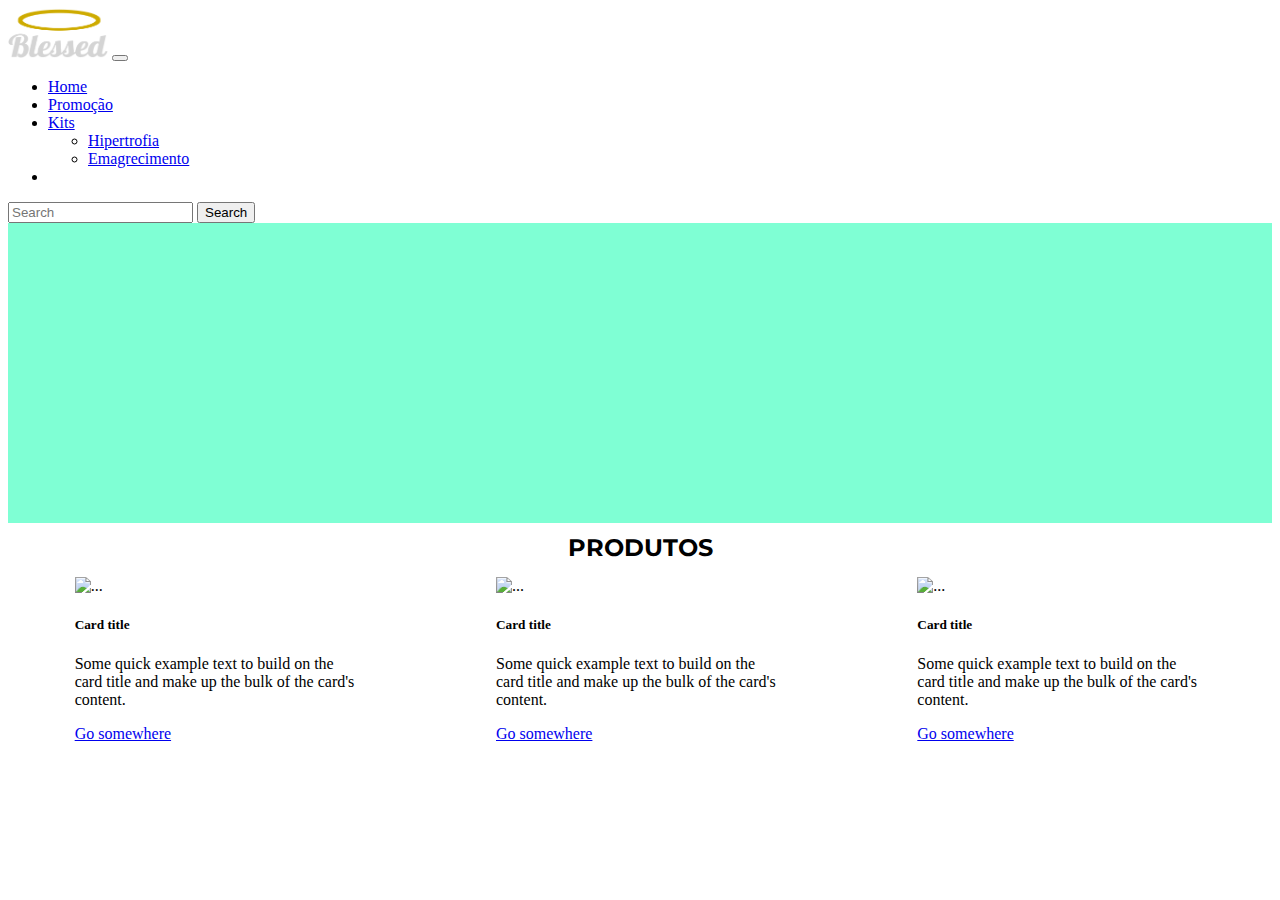
==== index.html @ a8f883e5 "v0.1" ====
<!DOCTYPE html>
<html lang="pt-br">

<head>
    <meta charset="UTF-8">
    <meta http-equiv="X-UA-Compatible" content="IE=edge">
    <meta name="viewport" content="width=device-width, initial-scale=1.0">
    <title>Blessed Suplements</title>

    <!-- CSS only -->
    <link href="https://cdn.jsdelivr.net/npm/bootstrap@5.2.2/dist/css/bootstrap.min.css" rel="stylesheet"
        integrity="sha384-Zenh87qX5JnK2Jl0vWa8Ck2rdkQ2Bzep5IDxbcnCeuOxjzrPF/et3URy9Bv1WTRi" crossorigin="anonymous">
    <!-- JavaScript Bundle with Popper -->
    <script src="https://cdn.jsdelivr.net/npm/bootstrap@5.2.2/dist/js/bootstrap.bundle.min.js"
        integrity="sha384-OERcA2EqjJCMA+/3y+gxIOqMEjwtxJY7qPCqsdltbNJuaOe923+mo//f6V8Qbsw3"
        crossorigin="anonymous"></script>
    <link href="style.css" rel="stylesheet">
</head>

<body>
    <!-- navbar -->
    <nav class="navbar navbar-expand-lg bg-light">
        <div class="container-fluid">
            <a class="navbar-brand" href="#"><img id="imgCabecalho" src="img/logoBlessed.png"></a>
            <button class="navbar-toggler" type="button" data-bs-toggle="collapse"
                data-bs-target="#navbarSupportedContent" aria-controls="navbarSupportedContent" aria-expanded="false"
                aria-label="Toggle navigation">
                <span class="navbar-toggler-icon"></span>
            </button>
            <div class="collapse navbar-collapse" id="navbarSupportedContent">
                <ul class="navbar-nav me-auto mb-2 mb-lg-0">
                    <li class="nav-item">
                        <a class="nav-link active" aria-current="page" href="#">Home</a>
                    </li>
                    <li class="nav-item">
                        <a class="nav-link" href="#">Promoção</a>
                    </li>
                    <li class="nav-item dropdown">
                        <a class="nav-link dropdown-toggle" href="#" role="button" data-bs-toggle="dropdown"
                            aria-expanded="false">
                            Kits
                        </a>
                        <ul class="dropdown-menu">
                            <li><a class="dropdown-item" href="#">Hipertrofia</a></li>
                            <li><a class="dropdown-item" href="#">Emagrecimento</a></li>
                           
                        </ul>
                    </li>
                    <li class="nav-item">
                 
                    </li>
                </ul>
                <form class="d-flex" role="search">
                    <input class="form-control me-2" type="search" placeholder="Search" aria-label="Search">
                    <button class="btn btn-outline-success" type="submit">Search</button>
                </form>
            </div>
        </div>
    </nav>
<div class="Banner">

</div>
<h2 id="tit_prod">PRODUTOS</h2>
<div class="Homeprod">
    <div class="card" style="width: 18rem;">
        <img src="..." class="card-img-top" alt="...">
        <div class="card-body">
          <h5 class="card-title">Card title</h5>
          <p class="card-text">Some quick example text to build on the card title and make up the bulk of the card's content.</p>
          <a href="#" class="btn btn-primary">Go somewhere</a>
        </div>
      </div>

    <div class="card" style="width: 18rem;">
    <img src="..." class="card-img-top" alt="...">
    <div class="card-body">
        <h5 class="card-title">Card title</h5>
        <p class="card-text">Some quick example text to build on the card title and make up the bulk of the card's content.</p>
        <a href="#" class="btn btn-primary">Go somewhere</a>
    </div>
      </div>

    <div class="card" style="width: 18rem;">
    <img src="..." class="card-img-top" alt="...">
    <div class="card-body">
        <h5 class="card-title">Card title</h5>
        <p class="card-text">Some quick example text to build on the card title and make up the bulk of the card's content.</p>
        <a href="#" class="btn btn-primary">Go somewhere</a>
    </div>
    </div>
</div>

</body>

</html>
---- style.css ----
@import url('https://fonts.googleapis.com/css2?family=Montserrat:wght@100&display=swap');
#imgCabecalho{
    width: 100px;
    height: 50px;
}
.Banner{
    background-color: aquamarine;
    width: 100%;
    height: 300px;
}
#tit_prod{
    text-align: center;
    font-family: 'Montserrat', sans-serif;
    margin: 10px;
}
.Homeprod{
    display: flex;
    flex-direction: row;
    justify-content: space-around

}

.Homeprod>.card{
margin:5px
}
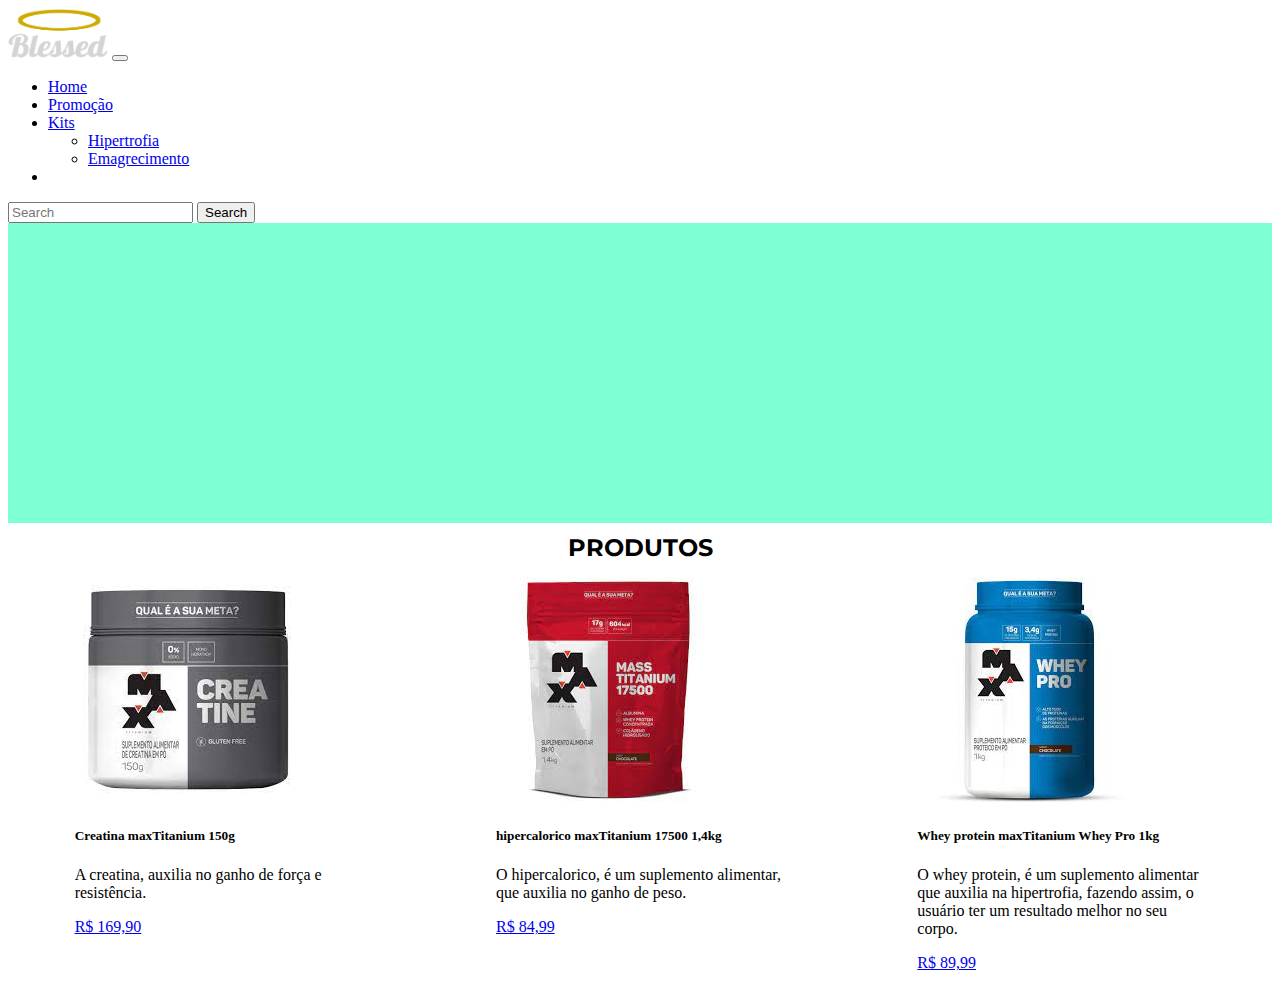
==== commit 4d044043: "Adicionando as imagens e organizando o texto" ====
--- a/index.html
+++ b/index.html
@@ -63,29 +63,29 @@
 <h2 id="tit_prod">PRODUTOS</h2>
 <div class="Homeprod">
     <div class="card" style="width: 18rem;">
-        <img src="..." class="card-img-top" alt="...">
+        <img src="/img/maxTitanium/creatina.jpeg" class="card-img-top" alt="creatina maxTitanium 150g">
         <div class="card-body">
-          <h5 class="card-title">Card title</h5>
-          <p class="card-text">Some quick example text to build on the card title and make up the bulk of the card's content.</p>
-          <a href="#" class="btn btn-primary">Go somewhere</a>
+          <h5 class="card-title">Creatina maxTitanium 150g</h5>
+          <p class="card-text">A creatina, auxilia no ganho de força e resistência.</p>
+          <a href="#" class="btn btn-primary">R$ 169,90</a>
         </div>
       </div>
 
     <div class="card" style="width: 18rem;">
-    <img src="..." class="card-img-top" alt="...">
+    <img src="/img/maxTitanium/hipercalorico.jpeg" class="card-img-top" alt="hipercalorico maxTitanium 17500 1,4kg">
     <div class="card-body">
-        <h5 class="card-title">Card title</h5>
-        <p class="card-text">Some quick example text to build on the card title and make up the bulk of the card's content.</p>
-        <a href="#" class="btn btn-primary">Go somewhere</a>
+        <h5 class="card-title">hipercalorico maxTitanium 17500 1,4kg</h5>
+        <p class="card-text">O hipercalorico, é um suplemento alimentar, que auxilia no ganho de peso.</p>
+        <a href="#" class="btn btn-primary">R$ 84,99</a>
     </div>
       </div>
 
     <div class="card" style="width: 18rem;">
-    <img src="..." class="card-img-top" alt="...">
+    <img src="/img/maxTitanium/whey_protein.jpeg" class="card-img-top" alt="Whey protein maxTitanium Whey Pro 1kg">
     <div class="card-body">
-        <h5 class="card-title">Card title</h5>
-        <p class="card-text">Some quick example text to build on the card title and make up the bulk of the card's content.</p>
-        <a href="#" class="btn btn-primary">Go somewhere</a>
+        <h5 class="card-title">Whey protein maxTitanium Whey Pro 1kg</h5>
+        <p class="card-text">O whey protein, é um suplemento alimentar que auxilia na hipertrofia, fazendo assim, o usuário ter um resultado melhor no seu corpo.</p>
+        <a href="#" class="btn btn-primary">R$ 89,99</a>
     </div>
     </div>
 </div>
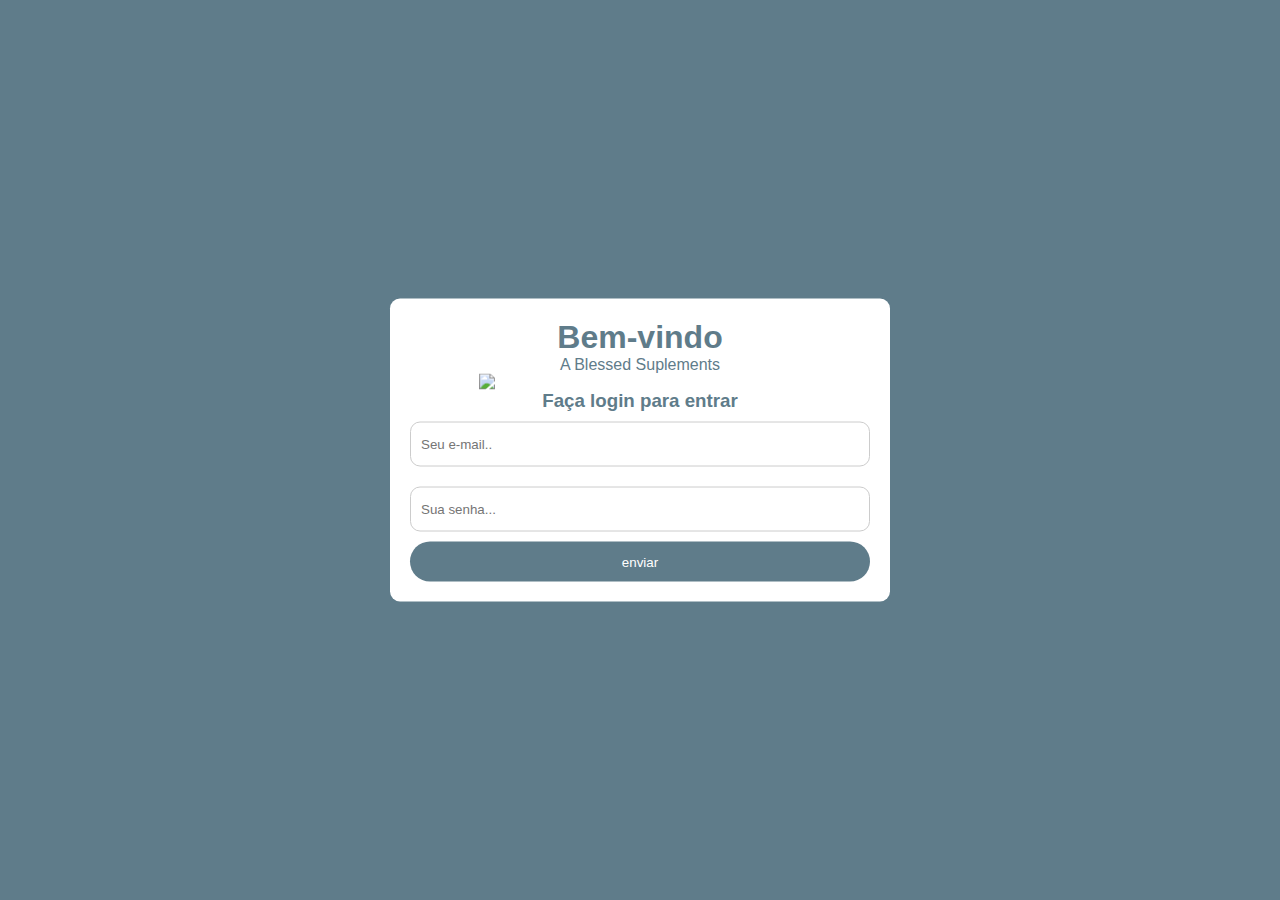
==== commit 08e2a169: "Mudando os arquivos" ====
--- a/index.html
+++ b/index.html
@@ -1,95 +1,24 @@
 <!DOCTYPE html>
 <html lang="pt-br">
-
 <head>
     <meta charset="UTF-8">
-    <meta http-equiv="X-UA-Compatible" content="IE=edge">
     <meta name="viewport" content="width=device-width, initial-scale=1.0">
-    <title>Blessed Suplements</title>
+    <title>Login</title>
+    <link rel="stylesheet" href="pages/login/login.css">
+</head>
+<body>
+    <div class="container">
+        <form onsubmit="validateForm(); return false;">
+            <h1 class="texto">Bem-vindo</h1>
+            <p class="texto">A Blessed Suplements</p>
+            <img src="../svg\moca-flutuando.svg"/>
+            <h3 class="texto">Faça login para entrar</h3>
+            <input id="username" type="text" name="email" placeholder="Seu e-mail.."/>
+            <input id="password" type="password" name="senha" placeholder="Sua senha..."/>
+            <input type="submit" name="acao" value="enviar" onclick="validateForm()"/>
 
-    <!-- CSS only -->
-    <link href="https://cdn.jsdelivr.net/npm/bootstrap@5.2.2/dist/css/bootstrap.min.css" rel="stylesheet"
-        integrity="sha384-Zenh87qX5JnK2Jl0vWa8Ck2rdkQ2Bzep5IDxbcnCeuOxjzrPF/et3URy9Bv1WTRi" crossorigin="anonymous">
-    <!-- JavaScript Bundle with Popper -->
-    <script src="https://cdn.jsdelivr.net/npm/bootstrap@5.2.2/dist/js/bootstrap.bundle.min.js"
-        integrity="sha384-OERcA2EqjJCMA+/3y+gxIOqMEjwtxJY7qPCqsdltbNJuaOe923+mo//f6V8Qbsw3"
-        crossorigin="anonymous"></script>
-    <link href="style.css" rel="stylesheet">
-</head>
-
-<body>
-    <!-- navbar -->
-    <nav class="navbar navbar-expand-lg bg-light">
-        <div class="container-fluid">
-            <a class="navbar-brand" href="#"><img id="imgCabecalho" src="img/logoBlessed.png"></a>
-            <button class="navbar-toggler" type="button" data-bs-toggle="collapse"
-                data-bs-target="#navbarSupportedContent" aria-controls="navbarSupportedContent" aria-expanded="false"
-                aria-label="Toggle navigation">
-                <span class="navbar-toggler-icon"></span>
-            </button>
-            <div class="collapse navbar-collapse" id="navbarSupportedContent">
-                <ul class="navbar-nav me-auto mb-2 mb-lg-0">
-                    <li class="nav-item">
-                        <a class="nav-link active" aria-current="page" href="#">Home</a>
-                    </li>
-                    <li class="nav-item">
-                        <a class="nav-link" href="#">Promoção</a>
-                    </li>
-                    <li class="nav-item dropdown">
-                        <a class="nav-link dropdown-toggle" href="#" role="button" data-bs-toggle="dropdown"
-                            aria-expanded="false">
-                            Kits
-                        </a>
-                        <ul class="dropdown-menu">
-                            <li><a class="dropdown-item" href="#">Hipertrofia</a></li>
-                            <li><a class="dropdown-item" href="#">Emagrecimento</a></li>
-                           
-                        </ul>
-                    </li>
-                    <li class="nav-item">
-                 
-                    </li>
-                </ul>
-                <form class="d-flex" role="search">
-                    <input class="form-control me-2" type="search" placeholder="Search" aria-label="Search">
-                    <button class="btn btn-outline-success" type="submit">Search</button>
-                </form>
-            </div>
-        </div>
-    </nav>
-<div class="Banner">
-
-</div>
-<h2 id="tit_prod">PRODUTOS</h2>
-<div class="Homeprod">
-    <div class="card" style="width: 18rem;">
-        <img src="/img/maxTitanium/creatina.jpeg" class="card-img-top" alt="creatina maxTitanium 150g">
-        <div class="card-body">
-          <h5 class="card-title">Creatina maxTitanium 150g</h5>
-          <p class="card-text">A creatina, auxilia no ganho de força e resistência.</p>
-          <a href="#" class="btn btn-primary">R$ 169,90</a>
-        </div>
-      </div>
-
-    <div class="card" style="width: 18rem;">
-    <img src="/img/maxTitanium/hipercalorico.jpeg" class="card-img-top" alt="hipercalorico maxTitanium 17500 1,4kg">
-    <div class="card-body">
-        <h5 class="card-title">hipercalorico maxTitanium 17500 1,4kg</h5>
-        <p class="card-text">O hipercalorico, é um suplemento alimentar, que auxilia no ganho de peso.</p>
-        <a href="#" class="btn btn-primary">R$ 84,99</a>
+        </form>
     </div>
-      </div>
-
-    <div class="card" style="width: 18rem;">
-    <img src="/img/maxTitanium/whey_protein.jpeg" class="card-img-top" alt="Whey protein maxTitanium Whey Pro 1kg">
-    <div class="card-body">
-        <h5 class="card-title">Whey protein maxTitanium Whey Pro 1kg</h5>
-        <p class="card-text">O whey protein, é um suplemento alimentar que auxilia na hipertrofia, fazendo assim, o usuário ter um resultado melhor no seu corpo.</p>
-        <a href="#" class="btn btn-primary">R$ 89,99</a>
-    </div>
-    </div>
-</div>
-
+    <script src="pages/login/login.js"></script>
 </body>
-
 </html>--- a/pages/login/login.css
+++ b/pages/login/login.css
@@ -0,0 +1,65 @@
+*{
+    margin:0;
+    padding:0;
+    box-sizing:border-box;
+}
+
+body{
+
+    background-color: #5F7C8A;
+}
+form{
+
+    background-color: white;
+    max-width: 500px;
+    width:70%;
+    padding: 20px;
+    position: absolute;
+    left: 50%;
+    top: 50%;
+    transform: translate(-50%,-50%);
+    border-radius: 10px;
+}
+
+
+
+.texto{
+
+    text-align: center;
+    color: #5F7C8A;
+    font-family: 'Lucida Sans', 'Lucida Sans Regular', 'Lucida Grande', 'Lucida Sans Unicode', 'Geneva', Verdana, sans-serif;
+}
+
+form input[type=text],
+form input[type=password]{
+    width: 100%;
+    height: 45px;
+    border: 1px solid #ccc;
+    padding-left: 10px;
+    margin: 10px 0;
+    border-radius: 10px;
+}
+form input[type=submit]{
+    width: 100%;
+    height: 40px;
+    cursor: pointer;
+    background: #5F7C8A;
+    color: white;
+    border:0;
+    border-radius: 20px;
+}
+form input[type=submit]:hover{
+    background-color: #4A5F6A;
+    transition: 0.5s;
+}
+form input[type=text]:focus{
+    outline: 0;
+}
+form input[type=password]:focus{
+    outline: 0;
+}
+img{
+    width: 70%;
+    margin: auto;
+    display: block;
+}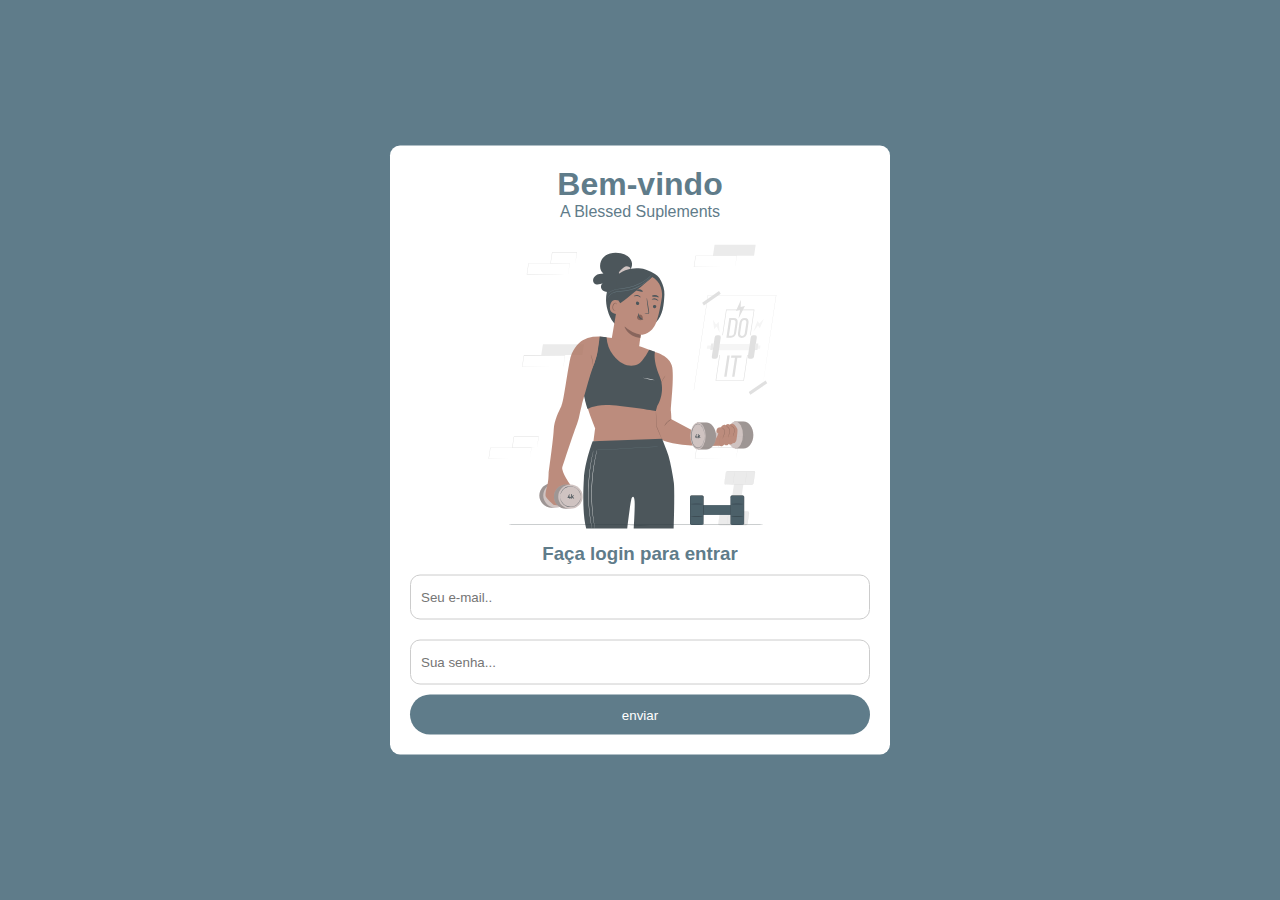
==== commit b9b4a121: "Update index.html" ====
--- a/index.html
+++ b/index.html
@@ -11,7 +11,7 @@
         <form onsubmit="validateForm(); return false;">
             <h1 class="texto">Bem-vindo</h1>
             <p class="texto">A Blessed Suplements</p>
-            <img src="../svg\moca-flutuando.svg"/>
+            <img src="svg/moca-flutuando.svg"/>
             <h3 class="texto">Faça login para entrar</h3>
             <input id="username" type="text" name="email" placeholder="Seu e-mail.."/>
             <input id="password" type="password" name="senha" placeholder="Sua senha..."/>
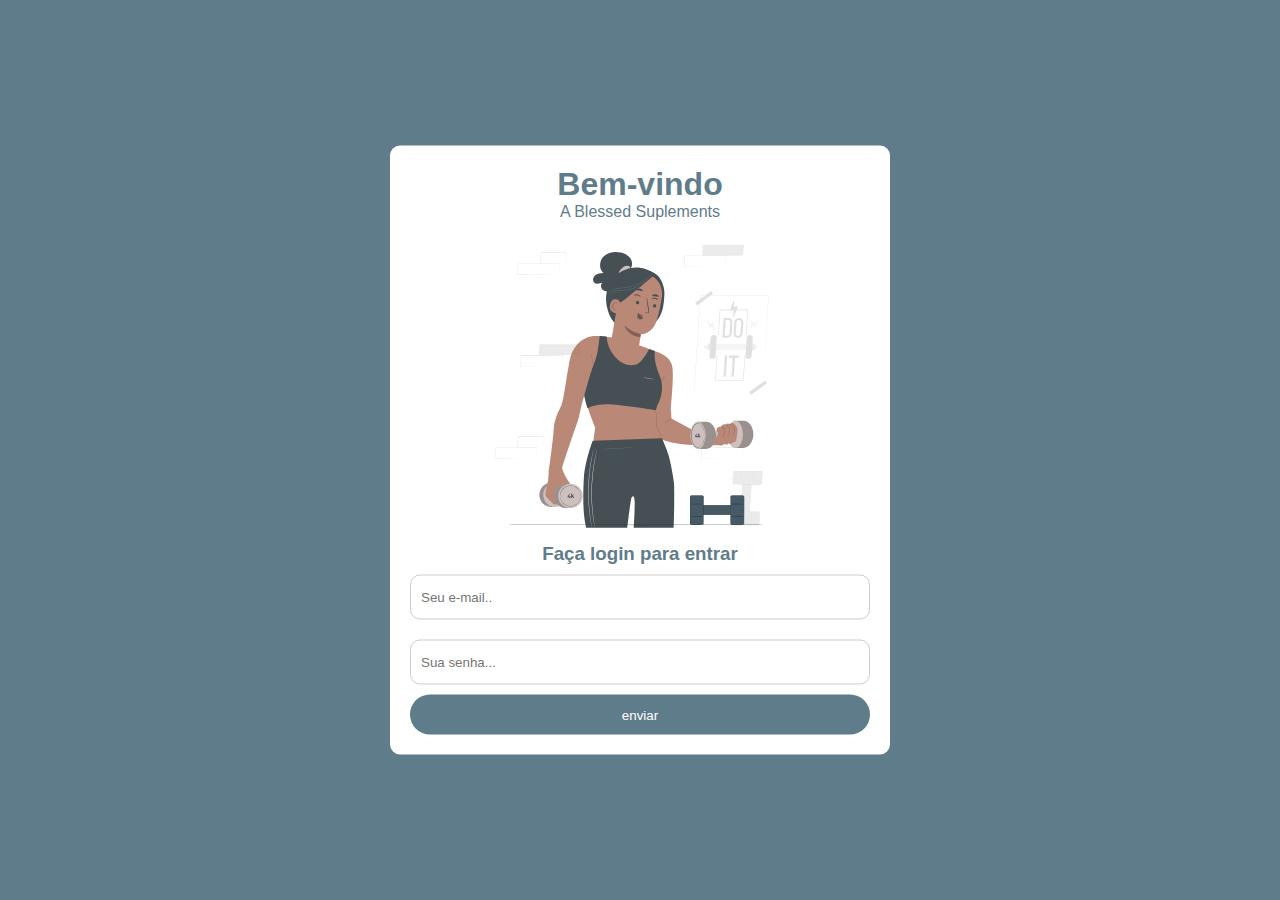
==== commit 7f476761: "Update index.html" ====
--- a/index.html
+++ b/index.html
@@ -4,7 +4,7 @@
     <meta charset="UTF-8">
     <meta name="viewport" content="width=device-width, initial-scale=1.0">
     <title>Login</title>
-    <link rel="stylesheet" href="pages/login/login.css">
+    
 </head>
 <body>
     <div class="container">
@@ -20,5 +20,6 @@
         </form>
     </div>
     <script src="pages/login/login.js"></script>
+    <link rel="stylesheet" href="pages/login/login.css">
 </body>
 </html>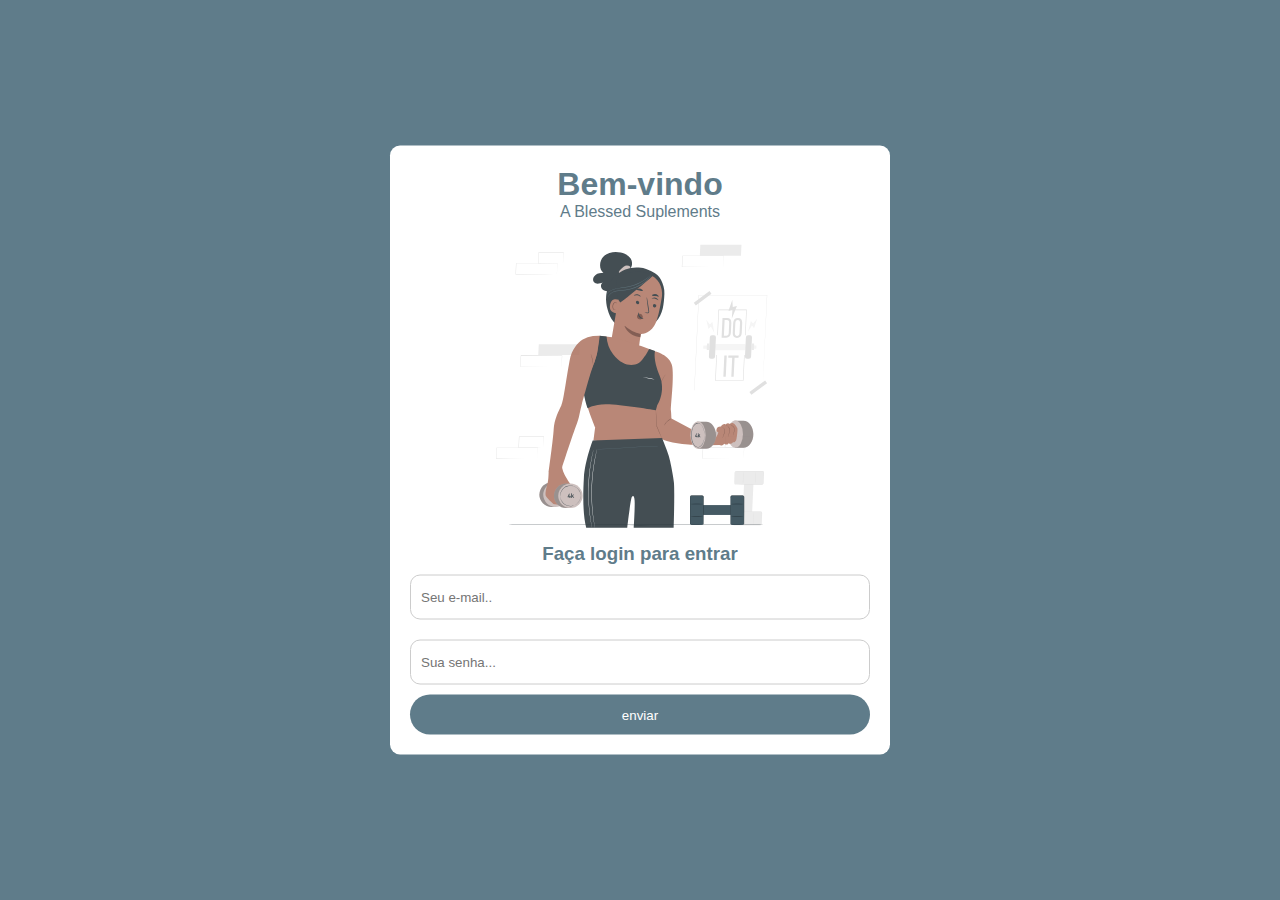
==== commit b661b96f: "Adicionando favicon" ====
--- a/index.html
+++ b/index.html
@@ -4,6 +4,7 @@
     <meta charset="UTF-8">
     <meta name="viewport" content="width=device-width, initial-scale=1.0">
     <title>Login</title>
+    <link rel="shortcut icon" href="img/academia.png" type="image/x-icon">
     
 </head>
 <body>
